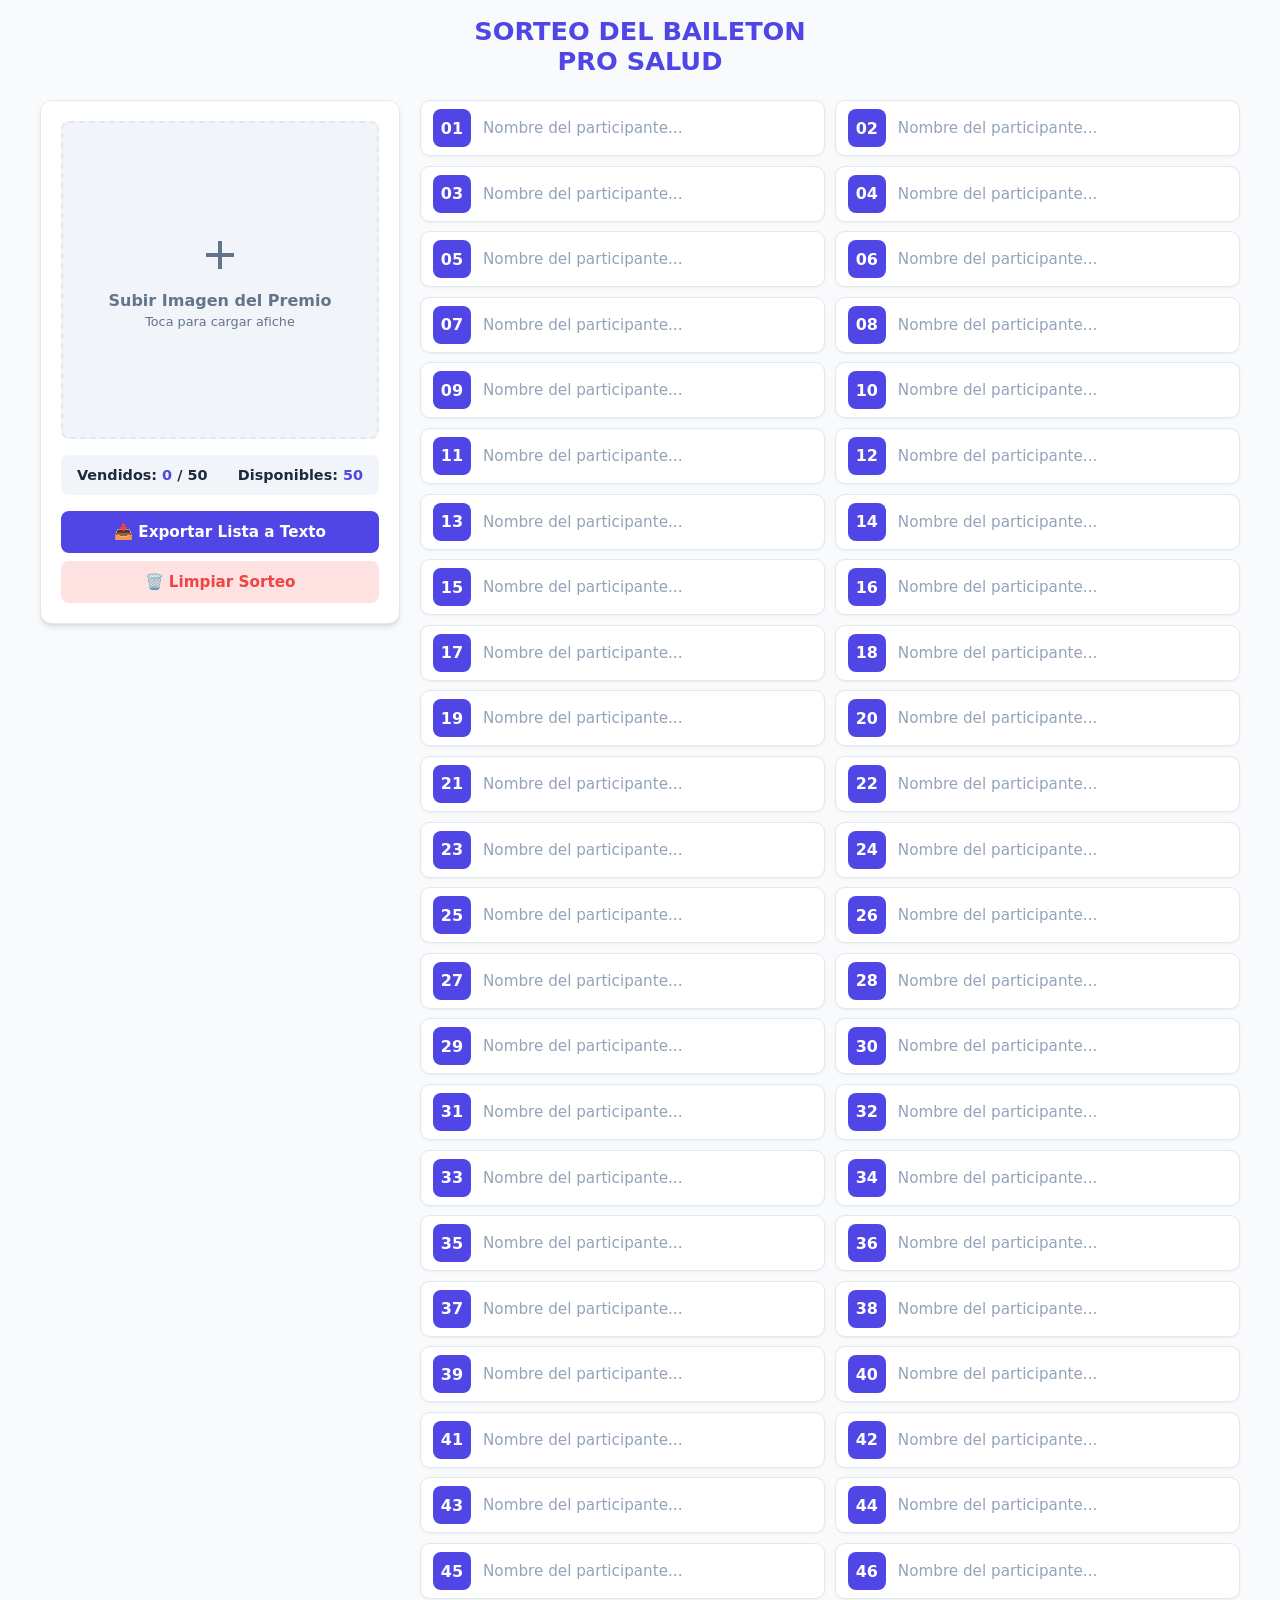
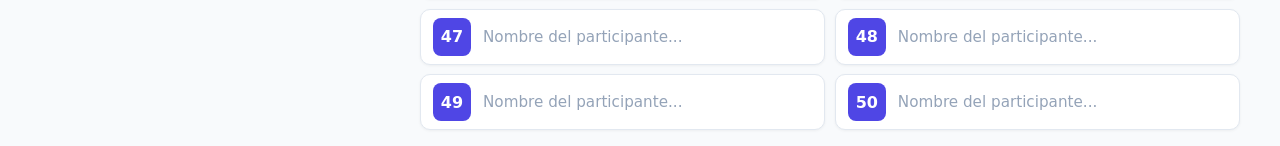
==== index.html @ f1da15a0 "v1.0.0" ====
<!DOCTYPE html>
<html lang="es">
  <head>
    <meta charset="UTF-8" />
    <meta name="viewport" content="width=device-width, initial-scale=1.0" />
    <title>Plantilla de Sorteo - 50 Números</title>
    <link rel="stylesheet" href="styles.css" />
    <script src="script.js" defer></script>
  </head>
  <body>
    <header>
      <h1>SORTEO DEL BAILETON<br>PRO SALUD</h1>
    </header>

    <main class="app-container">
      <!-- Columna 1: Imagen, contadores y acciones -->
      <div class="sticky-side">
        <section class="card">
          <label for="image-upload" class="image-preview-box" id="preview-container">
            <img id="raffle-image" src="" alt="Imagen del Premio" />
            <div class="image-placeholder" id="placeholder-text">
              <svg viewBox="0 0 24 24">
                <path d="M19,13H13V19H11V13H5V11H11V5H13V11H19V13Z" />
              </svg>
              <p><strong>Subir Imagen del Premio</strong></p>
              <p style="font-size:0.8rem; margin-top:4px;">Toca para cargar afiche</p>
            </div>
          </label>
          <input type="file" id="image-upload" class="file-input" accept=".jpg, .jpeg, .png, .webp, .gif, image/jpeg, image/png, image/webp" />
          <div class="stats-box">
            <div>Vendidos: <span id="count-filled">0</span> / 50</div>
            <div>Disponibles: <span id="count-empty">50</span></div>
          </div>

          <div class="actions">
            <button class="btn btn-primary" id="btn-export">
              📥 Exportar Lista a Texto
            </button>
            <button class="btn btn-danger" id="btn-reset">
              🗑️ Limpiar Sorteo
            </button>
          </div>
        </section>
      </div>

      <!-- Columna 2: Cuadrícula de 50 números -->
      <section class="numbers-grid" id="grid-container"></section>
    </main>
    <div id="toast" class="toast">Guardado en tiempo real</div>
  </body>
</html>
---- styles.css ----
:root {
    --primary-color: #4f46e5;
    --primary-hover: #4338ca;
    --bg-color: #f8fafc;
    --card-bg: #ffffff;
    --text-main: #1e293b;
    --text-muted: #64748b;
    --border-color: #e2e8f0;
    --accent-color: #10b981;
    --danger-color: #ef4444;
    --radius: 12px;
    --shadow: 0 4px 6px -1px rgba(0, 0, 0, 0.1), 0 2px 4px -1px rgba(0, 0, 0, 0.06);
}

* {
    box-sizing: border-box;
    margin: 0;
    padding: 0;
    font-family: 'Segoe UI', system-ui, -apple-system, sans-serif;
}

body {
    background-color: var(--bg-color);
    color: var(--text-main);
    padding: 1rem;
    min-height: 100vh;
}

header {
    text-align: center;
    margin-bottom: 1.5rem;
}

header h1 {
    font-size: 1.6rem;
    color: var(--primary-color);
    margin-bottom: 0.25rem;
}

header p {
    color: var(--text-muted);
    font-size: 0.9rem;
}

.app-container {
    display: grid;
    grid-template-columns: 1fr;
    gap: 1.25rem;
    max-width: 1200px;
    margin: 0 auto;
}

@media (min-width: 900px) {
    .app-container {
    grid-template-columns: 360px 1fr;
    align-items: start;
    }
    
    .sticky-side {
    position: sticky;
    top: 1rem;
    }
}

.card {
    background: var(--card-bg);
    border-radius: var(--radius);
    padding: 1.25rem;
    box-shadow: var(--shadow);
    border: 1px solid var(--border-color);
}

.image-preview-box {
    width: 100%;
    aspect-ratio: 1 / 1;
    border: 2px dashed var(--border-color);
    border-radius: 8px;
    display: flex;
    flex-direction: column;
    align-items: center;
    justify-content: center;
    overflow: hidden;
    position: relative;
    background-color: #f1f5f9;
    cursor: pointer;
    transition: border-color 0.2s;
}

.image-preview-box:hover {
    border-color: var(--primary-color);
}

.image-preview-box img {
    width: 100%;
    height: 100%;
    object-fit: cover;
    display: none;
}

.image-placeholder {
    text-align: center;
    color: var(--text-muted);
    padding: 1rem;
}

.image-placeholder svg {
    width: 48px;
    height: 48px;
    margin-bottom: 0.5rem;
    fill: var(--text-muted);
}

.file-input {
    display: none;
}

.stats-box {
    margin-top: 1rem;
    display: flex;
    justify-content: space-between;
    background: #f1f5f9;
    padding: 0.75rem 1rem;
    border-radius: 8px;
    font-weight: 600;
    font-size: 0.9rem;
}

.stats-box span {
    color: var(--primary-color);
}

.actions {
    margin-top: 1rem;
    display: flex;
    flex-direction: column;
    gap: 0.5rem;
}

.btn {
    padding: 0.75rem 1rem;
    border: none;
    border-radius: 8px;
    font-weight: 600;
    cursor: pointer;
    transition: all 0.2s;
    display: flex;
    align-items: center;
    justify-content: center;
    gap: 0.5rem;
    font-size: 0.95rem;
}

.btn-primary {
    background-color: var(--primary-color);
    color: white;
}

.btn-primary:hover {
    background-color: var(--primary-hover);
}

.btn-danger {
    background-color: #fee2e2;
    color: var(--danger-color);
}

.btn-danger:hover {
    background-color: #fecaca;
}

.numbers-grid {
    display: grid;
    grid-template-columns: 1fr;
    gap: 0.6rem;
}

@media (min-width: 600px) {
    .numbers-grid {
    grid-template-columns: repeat(2, 1fr);
    }
}

.number-card {
    display: flex;
    align-items: center;
    background: var(--card-bg);
    border-radius: 10px;
    border: 1px solid var(--border-color);
    padding: 0.5rem 0.75rem;
    box-shadow: 0 1px 3px rgba(0,0,0,0.05);
    transition: border-color 0.2s, background-color 0.2s;
}

.number-card.filled {
    border-color: var(--accent-color);
    background-color: #f0fdf4;
}

.number-badge {
    width: 38px;
    height: 38px;
    background-color: var(--primary-color);
    color: white;
    font-weight: 700;
    font-size: 1rem;
    border-radius: 8px;
    display: flex;
    align-items: center;
    justify-content: center;
    margin-right: 0.75rem;
    flex-shrink: 0;
}

.number-card.filled .number-badge {
    background-color: var(--accent-color);
}

.number-input {
    width: 100%;
    border: none;
    outline: none;
    font-size: 0.95rem;
    color: var(--text-main);
    background: transparent;
    padding: 0.4rem 0;
}

.number-input::placeholder {
    color: #94a3b8;
}

/* Indicador Flotante */
.toast {
    position: fixed;
    bottom: 20px;
    right: 20px;
    background: #1e293b;
    color: #fff;
    padding: 10px 18px;
    border-radius: 8px;
    font-size: 0.85rem;
    opacity: 0;
    transform: translateY(20px);
    transition: all 0.3s ease;
    pointer-events: none;
    z-index: 1000;
}

.toast.show {
    opacity: 1;
    transform: translateY(0);
}
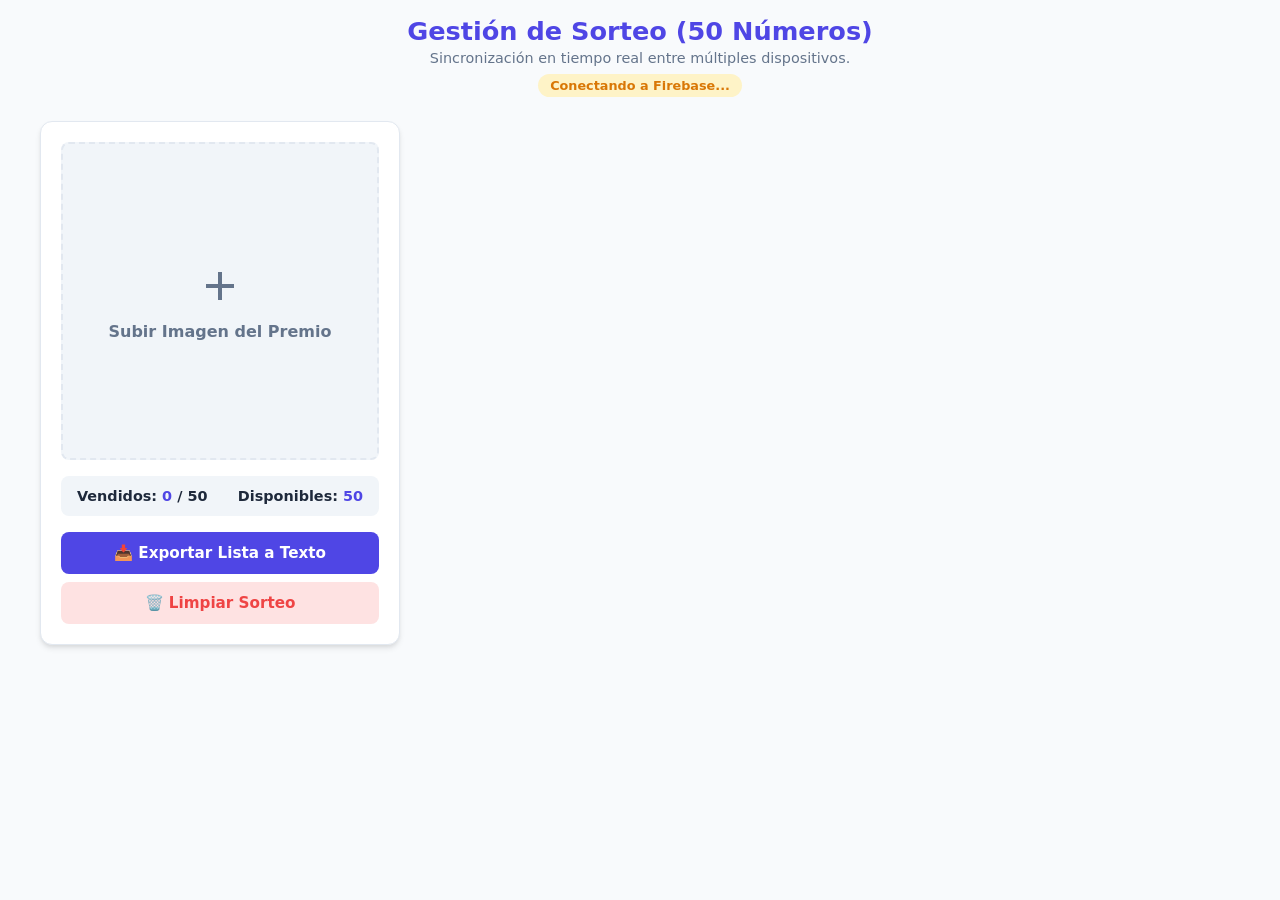
==== commit e6106603: "v2.0.0" ====
--- a/index.html
+++ b/index.html
@@ -3,17 +3,19 @@
   <head>
     <meta charset="UTF-8" />
     <meta name="viewport" content="width=device-width, initial-scale=1.0" />
-    <title>Plantilla de Sorteo - 50 Números</title>
+    <title>Plantilla de Sorteo - 50 Números (En Tiempo Real)</title>
     <link rel="stylesheet" href="styles.css" />
-    <script src="script.js" defer></script>
+    <script type="module" src="script.js" defer></script>
   </head>
   <body>
+
     <header>
-      <h1>SORTEO DEL BAILETON<br>PRO SALUD</h1>
+      <h1>Gestión de Sorteo (50 Números)</h1>
+      <p>Sincronización en tiempo real entre múltiples dispositivos.</p>
+      <div id="status-badge" class="status-badge">Conectando a Firebase...</div>
     </header>
 
     <main class="app-container">
-      <!-- Columna 1: Imagen, contadores y acciones -->
       <div class="sticky-side">
         <section class="card">
           <label for="image-upload" class="image-preview-box" id="preview-container">
@@ -23,10 +25,10 @@
                 <path d="M19,13H13V19H11V13H5V11H11V5H13V11H19V13Z" />
               </svg>
               <p><strong>Subir Imagen del Premio</strong></p>
-              <p style="font-size:0.8rem; margin-top:4px;">Toca para cargar afiche</p>
             </div>
           </label>
           <input type="file" id="image-upload" class="file-input" accept=".jpg, .jpeg, .png, .webp, .gif, image/jpeg, image/png, image/webp" />
+
           <div class="stats-box">
             <div>Vendidos: <span id="count-filled">0</span> / 50</div>
             <div>Disponibles: <span id="count-empty">50</span></div>
@@ -42,10 +44,8 @@
           </div>
         </section>
       </div>
-
-      <!-- Columna 2: Cuadrícula de 50 números -->
       <section class="numbers-grid" id="grid-container"></section>
     </main>
-    <div id="toast" class="toast">Guardado en tiempo real</div>
+    <div id="toast" class="toast">Guardando en Firebase...</div>
   </body>
 </html>
--- a/styles.css
+++ b/styles.css
@@ -1,252 +1,269 @@
 :root {
-    --primary-color: #4f46e5;
-    --primary-hover: #4338ca;
-    --bg-color: #f8fafc;
-    --card-bg: #ffffff;
-    --text-main: #1e293b;
-    --text-muted: #64748b;
-    --border-color: #e2e8f0;
-    --accent-color: #10b981;
-    --danger-color: #ef4444;
-    --radius: 12px;
-    --shadow: 0 4px 6px -1px rgba(0, 0, 0, 0.1), 0 2px 4px -1px rgba(0, 0, 0, 0.06);
+--primary-color: #4f46e5;
+--primary-hover: #4338ca;
+--bg-color: #f8fafc;
+--card-bg: #ffffff;
+--text-main: #1e293b;
+--text-muted: #64748b;
+--border-color: #e2e8f0;
+--accent-color: #10b981;
+--danger-color: #ef4444;
+--radius: 12px;
+--shadow: 0 4px 6px -1px rgba(0, 0, 0, 0.1), 0 2px 4px -1px rgba(0, 0, 0, 0.06);
 }
 
 * {
-    box-sizing: border-box;
-    margin: 0;
-    padding: 0;
-    font-family: 'Segoe UI', system-ui, -apple-system, sans-serif;
+box-sizing: border-box;
+margin: 0;
+padding: 0;
+font-family: 'Segoe UI', system-ui, -apple-system, sans-serif;
 }
 
 body {
-    background-color: var(--bg-color);
-    color: var(--text-main);
-    padding: 1rem;
-    min-height: 100vh;
+background-color: var(--bg-color);
+color: var(--text-main);
+padding: 1rem;
+min-height: 100vh;
 }
 
 header {
-    text-align: center;
-    margin-bottom: 1.5rem;
+text-align: center;
+margin-bottom: 1.5rem;
 }
 
 header h1 {
-    font-size: 1.6rem;
-    color: var(--primary-color);
-    margin-bottom: 0.25rem;
+font-size: 1.6rem;
+color: var(--primary-color);
+margin-bottom: 0.25rem;
 }
 
 header p {
-    color: var(--text-muted);
-    font-size: 0.9rem;
-}
-
+color: var(--text-muted);
+font-size: 0.9rem;
+}
+
+/* Indicador de conexión */
+.status-badge {
+display: inline-block;
+padding: 0.25rem 0.75rem;
+border-radius: 9999px;
+font-size: 0.8rem;
+font-weight: 600;
+margin-top: 0.5rem;
+background-color: #fef3c7;
+color: #d97706;
+}
+
+.status-badge.connected {
+background-color: #d1fae5;
+color: #059669;
+}
+
+/* Layout Responsive */
 .app-container {
-    display: grid;
-    grid-template-columns: 1fr;
-    gap: 1.25rem;
-    max-width: 1200px;
-    margin: 0 auto;
+display: grid;
+grid-template-columns: 1fr;
+gap: 1.25rem;
+max-width: 1200px;
+margin: 0 auto;
 }
 
 @media (min-width: 900px) {
-    .app-container {
+.app-container {
     grid-template-columns: 360px 1fr;
     align-items: start;
-    }
-    
-    .sticky-side {
+}
+
+.sticky-side {
     position: sticky;
     top: 1rem;
-    }
+}
 }
 
 .card {
-    background: var(--card-bg);
-    border-radius: var(--radius);
-    padding: 1.25rem;
-    box-shadow: var(--shadow);
-    border: 1px solid var(--border-color);
+background: var(--card-bg);
+border-radius: var(--radius);
+padding: 1.25rem;
+box-shadow: var(--shadow);
+border: 1px solid var(--border-color);
 }
 
 .image-preview-box {
-    width: 100%;
-    aspect-ratio: 1 / 1;
-    border: 2px dashed var(--border-color);
-    border-radius: 8px;
-    display: flex;
-    flex-direction: column;
-    align-items: center;
-    justify-content: center;
-    overflow: hidden;
-    position: relative;
-    background-color: #f1f5f9;
-    cursor: pointer;
-    transition: border-color 0.2s;
+width: 100%;
+aspect-ratio: 1 / 1;
+border: 2px dashed var(--border-color);
+border-radius: 8px;
+display: flex;
+flex-direction: column;
+align-items: center;
+justify-content: center;
+overflow: hidden;
+position: relative;
+background-color: #f1f5f9;
+cursor: pointer;
+transition: border-color 0.2s;
 }
 
 .image-preview-box:hover {
-    border-color: var(--primary-color);
+border-color: var(--primary-color);
 }
 
 .image-preview-box img {
-    width: 100%;
-    height: 100%;
-    object-fit: cover;
-    display: none;
+width: 100%;
+height: 100%;
+object-fit: cover;
+display: none;
 }
 
 .image-placeholder {
-    text-align: center;
-    color: var(--text-muted);
-    padding: 1rem;
+text-align: center;
+color: var(--text-muted);
+padding: 1rem;
 }
 
 .image-placeholder svg {
-    width: 48px;
-    height: 48px;
-    margin-bottom: 0.5rem;
-    fill: var(--text-muted);
+width: 48px;
+height: 48px;
+margin-bottom: 0.5rem;
+fill: var(--text-muted);
 }
 
 .file-input {
-    display: none;
+display: none;
 }
 
 .stats-box {
-    margin-top: 1rem;
-    display: flex;
-    justify-content: space-between;
-    background: #f1f5f9;
-    padding: 0.75rem 1rem;
-    border-radius: 8px;
-    font-weight: 600;
-    font-size: 0.9rem;
+margin-top: 1rem;
+display: flex;
+justify-content: space-between;
+background: #f1f5f9;
+padding: 0.75rem 1rem;
+border-radius: 8px;
+font-weight: 600;
+font-size: 0.9rem;
 }
 
 .stats-box span {
-    color: var(--primary-color);
+color: var(--primary-color);
 }
 
 .actions {
-    margin-top: 1rem;
-    display: flex;
-    flex-direction: column;
-    gap: 0.5rem;
+margin-top: 1rem;
+display: flex;
+flex-direction: column;
+gap: 0.5rem;
 }
 
 .btn {
-    padding: 0.75rem 1rem;
-    border: none;
-    border-radius: 8px;
-    font-weight: 600;
-    cursor: pointer;
-    transition: all 0.2s;
-    display: flex;
-    align-items: center;
-    justify-content: center;
-    gap: 0.5rem;
-    font-size: 0.95rem;
+padding: 0.75rem 1rem;
+border: none;
+border-radius: 8px;
+font-weight: 600;
+cursor: pointer;
+transition: all 0.2s;
+display: flex;
+align-items: center;
+justify-content: center;
+gap: 0.5rem;
+font-size: 0.95rem;
 }
 
 .btn-primary {
-    background-color: var(--primary-color);
-    color: white;
+background-color: var(--primary-color);
+color: white;
 }
 
 .btn-primary:hover {
-    background-color: var(--primary-hover);
+background-color: var(--primary-hover);
 }
 
 .btn-danger {
-    background-color: #fee2e2;
-    color: var(--danger-color);
+background-color: #fee2e2;
+color: var(--danger-color);
 }
 
 .btn-danger:hover {
-    background-color: #fecaca;
+background-color: #fecaca;
 }
 
 .numbers-grid {
-    display: grid;
-    grid-template-columns: 1fr;
-    gap: 0.6rem;
+display: grid;
+grid-template-columns: 1fr;
+gap: 0.6rem;
 }
 
 @media (min-width: 600px) {
-    .numbers-grid {
+.numbers-grid {
     grid-template-columns: repeat(2, 1fr);
-    }
+}
 }
 
 .number-card {
-    display: flex;
-    align-items: center;
-    background: var(--card-bg);
-    border-radius: 10px;
-    border: 1px solid var(--border-color);
-    padding: 0.5rem 0.75rem;
-    box-shadow: 0 1px 3px rgba(0,0,0,0.05);
-    transition: border-color 0.2s, background-color 0.2s;
+display: flex;
+align-items: center;
+background: var(--card-bg);
+border-radius: 10px;
+border: 1px solid var(--border-color);
+padding: 0.5rem 0.75rem;
+box-shadow: 0 1px 3px rgba(0,0,0,0.05);
+transition: border-color 0.2s, background-color 0.2s;
 }
 
 .number-card.filled {
-    border-color: var(--accent-color);
-    background-color: #f0fdf4;
+border-color: var(--accent-color);
+background-color: #f0fdf4;
 }
 
 .number-badge {
-    width: 38px;
-    height: 38px;
-    background-color: var(--primary-color);
-    color: white;
-    font-weight: 700;
-    font-size: 1rem;
-    border-radius: 8px;
-    display: flex;
-    align-items: center;
-    justify-content: center;
-    margin-right: 0.75rem;
-    flex-shrink: 0;
+width: 38px;
+height: 38px;
+background-color: var(--primary-color);
+color: white;
+font-weight: 700;
+font-size: 1rem;
+border-radius: 8px;
+display: flex;
+align-items: center;
+justify-content: center;
+margin-right: 0.75rem;
+flex-shrink: 0;
 }
 
 .number-card.filled .number-badge {
-    background-color: var(--accent-color);
+background-color: var(--accent-color);
 }
 
 .number-input {
-    width: 100%;
-    border: none;
-    outline: none;
-    font-size: 0.95rem;
-    color: var(--text-main);
-    background: transparent;
-    padding: 0.4rem 0;
+width: 100%;
+border: none;
+outline: none;
+font-size: 0.95rem;
+color: var(--text-main);
+background: transparent;
+padding: 0.4rem 0;
 }
 
 .number-input::placeholder {
-    color: #94a3b8;
-}
-
-/* Indicador Flotante */
+color: #94a3b8;
+}
+
 .toast {
-    position: fixed;
-    bottom: 20px;
-    right: 20px;
-    background: #1e293b;
-    color: #fff;
-    padding: 10px 18px;
-    border-radius: 8px;
-    font-size: 0.85rem;
-    opacity: 0;
-    transform: translateY(20px);
-    transition: all 0.3s ease;
-    pointer-events: none;
-    z-index: 1000;
+position: fixed;
+bottom: 20px;
+right: 20px;
+background: #1e293b;
+color: #fff;
+padding: 10px 18px;
+border-radius: 8px;
+font-size: 0.85rem;
+opacity: 0;
+transform: translateY(20px);
+transition: all 0.3s ease;
+pointer-events: none;
+z-index: 1000;
 }
 
 .toast.show {
-    opacity: 1;
-    transform: translateY(0);
+opacity: 1;
+transform: translateY(0);
 }
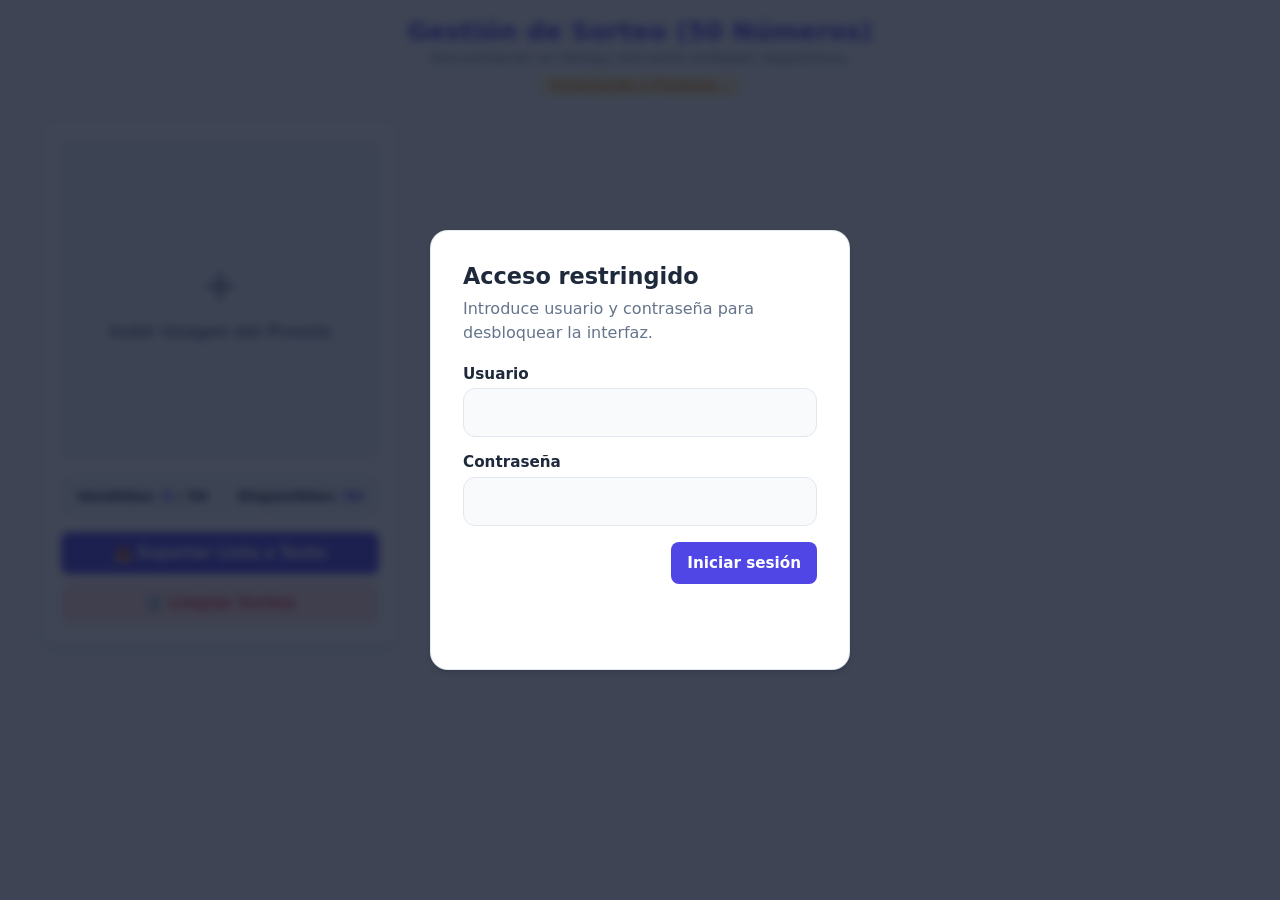
==== commit c684b24e: "v3.5.0" ====
--- a/index.html
+++ b/index.html
@@ -47,5 +47,26 @@
       <section class="numbers-grid" id="grid-container"></section>
     </main>
     <div id="toast" class="toast">Guardando en Firebase...</div>
+
+    <div id="login-modal" class="modal-overlay">
+      <div class="modal" role="dialog" aria-modal="true" aria-labelledby="login-title">
+        <h2 id="login-title">Acceso restringido</h2>
+        <p>Introduce usuario y contraseña para desbloquear la interfaz.</p>
+        <form id="login-form" class="login-form" autocomplete="off">
+          <label for="login-username">
+            Usuario
+            <input id="login-username" name="username" type="text" required autocomplete="username" maxlength="30" />
+          </label>
+          <label for="login-password">
+            Contraseña
+            <input id="login-password" name="password" type="password" required autocomplete="current-password" maxlength="30" />
+          </label>
+          <div class="login-actions">
+            <button type="submit" class="btn btn-primary">Iniciar sesión</button>
+          </div>
+          <p id="login-error" class="login-error" aria-live="polite"></p>
+        </form>
+      </div>
+    </div>
   </body>
 </html>
--- a/styles.css
+++ b/styles.css
@@ -1,269 +1,349 @@
 :root {
---primary-color: #4f46e5;
---primary-hover: #4338ca;
---bg-color: #f8fafc;
---card-bg: #ffffff;
---text-main: #1e293b;
---text-muted: #64748b;
---border-color: #e2e8f0;
---accent-color: #10b981;
---danger-color: #ef4444;
---radius: 12px;
---shadow: 0 4px 6px -1px rgba(0, 0, 0, 0.1), 0 2px 4px -1px rgba(0, 0, 0, 0.06);
+    --primary-color: #4f46e5;
+    --primary-hover: #4338ca;
+    --bg-color: #f8fafc;
+    --card-bg: #ffffff;
+    --text-main: #1e293b;
+    --text-muted: #64748b;
+    --border-color: #e2e8f0;
+    --accent-color: #10b981;
+    --danger-color: #ef4444;
+    --radius: 12px;
+    --shadow: 0 4px 6px -1px rgba(0, 0, 0, 0.1), 0 2px 4px -1px rgba(0, 0, 0, 0.06);
 }
 
 * {
-box-sizing: border-box;
-margin: 0;
-padding: 0;
-font-family: 'Segoe UI', system-ui, -apple-system, sans-serif;
+    box-sizing: border-box;
+    margin: 0;
+    padding: 0;
+    font-family: 'Segoe UI', system-ui, -apple-system, sans-serif;
 }
 
 body {
-background-color: var(--bg-color);
-color: var(--text-main);
-padding: 1rem;
-min-height: 100vh;
+    background-color: var(--bg-color);
+    color: var(--text-main);
+    padding: 1rem;
+    min-height: 100vh;
 }
 
 header {
-text-align: center;
-margin-bottom: 1.5rem;
+    text-align: center;
+    margin-bottom: 1.5rem;
 }
 
 header h1 {
-font-size: 1.6rem;
-color: var(--primary-color);
-margin-bottom: 0.25rem;
+    font-size: 1.6rem;
+    color: var(--primary-color);
+    margin-bottom: 0.25rem;
 }
 
 header p {
-color: var(--text-muted);
-font-size: 0.9rem;
+    color: var(--text-muted);
+    font-size: 0.9rem;
 }
 
 /* Indicador de conexión */
 .status-badge {
-display: inline-block;
-padding: 0.25rem 0.75rem;
-border-radius: 9999px;
-font-size: 0.8rem;
-font-weight: 600;
-margin-top: 0.5rem;
-background-color: #fef3c7;
-color: #d97706;
+    display: inline-block;
+    padding: 0.25rem 0.75rem;
+    border-radius: 9999px;
+    font-size: 0.8rem;
+    font-weight: 600;
+    margin-top: 0.5rem;
+    background-color: #fef3c7;
+    color: #d97706;
 }
 
 .status-badge.connected {
-background-color: #d1fae5;
-color: #059669;
+    background-color: #d1fae5;
+    color: #059669;
 }
 
 /* Layout Responsive */
 .app-container {
-display: grid;
-grid-template-columns: 1fr;
-gap: 1.25rem;
-max-width: 1200px;
-margin: 0 auto;
+    display: grid;
+    grid-template-columns: 1fr;
+    gap: 1.25rem;
+    max-width: 1200px;
+    margin: 0 auto;
 }
 
 @media (min-width: 900px) {
-.app-container {
-    grid-template-columns: 360px 1fr;
-    align-items: start;
-}
-
-.sticky-side {
-    position: sticky;
-    top: 1rem;
-}
+    .app-container {
+        grid-template-columns: 360px 1fr;
+        align-items: start;
+    }
+
+    .sticky-side {
+        position: sticky;
+        top: 1rem;
+    }
 }
 
 .card {
-background: var(--card-bg);
-border-radius: var(--radius);
-padding: 1.25rem;
-box-shadow: var(--shadow);
-border: 1px solid var(--border-color);
+    background: var(--card-bg);
+    border-radius: var(--radius);
+    padding: 1.25rem;
+    box-shadow: var(--shadow);
+    border: 1px solid var(--border-color);
 }
 
 .image-preview-box {
-width: 100%;
-aspect-ratio: 1 / 1;
-border: 2px dashed var(--border-color);
-border-radius: 8px;
-display: flex;
-flex-direction: column;
-align-items: center;
-justify-content: center;
-overflow: hidden;
-position: relative;
-background-color: #f1f5f9;
-cursor: pointer;
-transition: border-color 0.2s;
+    width: 100%;
+    aspect-ratio: 1 / 1;
+    border: 2px dashed var(--border-color);
+    border-radius: 8px;
+    display: flex;
+    flex-direction: column;
+    align-items: center;
+    justify-content: center;
+    overflow: hidden;
+    position: relative;
+    background-color: #f1f5f9;
+    cursor: pointer;
+    transition: border-color 0.2s;
 }
 
 .image-preview-box:hover {
-border-color: var(--primary-color);
+    border-color: var(--primary-color);
 }
 
 .image-preview-box img {
-width: 100%;
-height: 100%;
-object-fit: cover;
-display: none;
+    width: 100%;
+    height: 100%;
+    object-fit: cover;
+    display: none;
 }
 
 .image-placeholder {
-text-align: center;
-color: var(--text-muted);
-padding: 1rem;
+    text-align: center;
+    color: var(--text-muted);
+    padding: 1rem;
 }
 
 .image-placeholder svg {
-width: 48px;
-height: 48px;
-margin-bottom: 0.5rem;
-fill: var(--text-muted);
+    width: 48px;
+    height: 48px;
+    margin-bottom: 0.5rem;
+    fill: var(--text-muted);
 }
 
 .file-input {
-display: none;
+    display: none;
 }
 
 .stats-box {
-margin-top: 1rem;
-display: flex;
-justify-content: space-between;
-background: #f1f5f9;
-padding: 0.75rem 1rem;
-border-radius: 8px;
-font-weight: 600;
-font-size: 0.9rem;
+    margin-top: 1rem;
+    display: flex;
+    justify-content: space-between;
+    background: #f1f5f9;
+    padding: 0.75rem 1rem;
+    border-radius: 8px;
+    font-weight: 600;
+    font-size: 0.9rem;
 }
 
 .stats-box span {
-color: var(--primary-color);
+    color: var(--primary-color);
 }
 
 .actions {
-margin-top: 1rem;
-display: flex;
-flex-direction: column;
-gap: 0.5rem;
+    margin-top: 1rem;
+    display: flex;
+    flex-direction: column;
+    gap: 0.5rem;
 }
 
 .btn {
-padding: 0.75rem 1rem;
-border: none;
-border-radius: 8px;
-font-weight: 600;
-cursor: pointer;
-transition: all 0.2s;
-display: flex;
-align-items: center;
-justify-content: center;
-gap: 0.5rem;
-font-size: 0.95rem;
+    padding: 0.75rem 1rem;
+    border: none;
+    border-radius: 8px;
+    font-weight: 600;
+    cursor: pointer;
+    transition: all 0.2s;
+    display: flex;
+    align-items: center;
+    justify-content: center;
+    gap: 0.5rem;
+    font-size: 0.95rem;
 }
 
 .btn-primary {
-background-color: var(--primary-color);
-color: white;
+    background-color: var(--primary-color);
+    color: white;
 }
 
 .btn-primary:hover {
-background-color: var(--primary-hover);
+    background-color: var(--primary-hover);
 }
 
 .btn-danger {
-background-color: #fee2e2;
-color: var(--danger-color);
+    background-color: #fee2e2;
+    color: var(--danger-color);
 }
 
 .btn-danger:hover {
-background-color: #fecaca;
+    background-color: #fecaca;
 }
 
 .numbers-grid {
-display: grid;
-grid-template-columns: 1fr;
-gap: 0.6rem;
+    display: grid;
+    grid-template-columns: 1fr;
+    gap: 0.6rem;
 }
 
 @media (min-width: 600px) {
-.numbers-grid {
-    grid-template-columns: repeat(2, 1fr);
-}
+    .numbers-grid {
+        grid-template-columns: repeat(2, 1fr);
+    }
 }
 
 .number-card {
-display: flex;
-align-items: center;
-background: var(--card-bg);
-border-radius: 10px;
-border: 1px solid var(--border-color);
-padding: 0.5rem 0.75rem;
-box-shadow: 0 1px 3px rgba(0,0,0,0.05);
-transition: border-color 0.2s, background-color 0.2s;
+    display: flex;
+    align-items: center;
+    background: var(--card-bg);
+    border-radius: 10px;
+    border: 1px solid var(--border-color);
+    padding: 0.5rem 0.75rem;
+    box-shadow: 0 1px 3px rgba(0,0,0,0.05);
+    transition: border-color 0.2s, background-color 0.2s;
 }
 
 .number-card.filled {
-border-color: var(--accent-color);
-background-color: #f0fdf4;
+    border-color: var(--accent-color);
+    background-color: #f0fdf4;
 }
 
 .number-badge {
-width: 38px;
-height: 38px;
-background-color: var(--primary-color);
-color: white;
-font-weight: 700;
-font-size: 1rem;
-border-radius: 8px;
-display: flex;
-align-items: center;
-justify-content: center;
-margin-right: 0.75rem;
-flex-shrink: 0;
+    width: 38px;
+    height: 38px;
+    background-color: var(--primary-color);
+    color: white;
+    font-weight: 700;
+    font-size: 1rem;
+    border-radius: 8px;
+    display: flex;
+    align-items: center;
+    justify-content: center;
+    margin-right: 0.75rem;
+    flex-shrink: 0;
 }
 
 .number-card.filled .number-badge {
-background-color: var(--accent-color);
+    background-color: var(--accent-color);
 }
 
 .number-input {
-width: 100%;
-border: none;
-outline: none;
-font-size: 0.95rem;
-color: var(--text-main);
-background: transparent;
-padding: 0.4rem 0;
+    width: 100%;
+    border: none;
+    outline: none;
+    font-size: 0.95rem;
+    color: var(--text-main);
+    background: transparent;
+    padding: 0.4rem 0;
 }
 
 .number-input::placeholder {
-color: #94a3b8;
+    color: #94a3b8;
 }
 
 .toast {
-position: fixed;
-bottom: 20px;
-right: 20px;
-background: #1e293b;
-color: #fff;
-padding: 10px 18px;
-border-radius: 8px;
-font-size: 0.85rem;
-opacity: 0;
-transform: translateY(20px);
-transition: all 0.3s ease;
-pointer-events: none;
-z-index: 1000;
+    position: fixed;
+    bottom: 20px;
+    right: 20px;
+    background: #1e293b;
+    color: #fff;
+    padding: 10px 18px;
+    border-radius: 8px;
+    font-size: 0.85rem;
+    opacity: 0;
+    transform: translateY(20px);
+    transition: all 0.3s ease;
+    pointer-events: none;
+    z-index: 1000;
 }
 
 .toast.show {
-opacity: 1;
-transform: translateY(0);
-}+    opacity: 1;
+    transform: translateY(0);
+}
+
+.modal-overlay {
+    position: fixed;
+    inset: 0;
+    background: rgba(15, 23, 42, 0.8);
+    display: flex;
+    align-items: center;
+    justify-content: center;
+    padding: 1.5rem;
+    backdrop-filter: blur(4px);
+    z-index: 1200;
+}
+
+.modal-overlay.hidden {
+    display: none;
+}
+
+.modal {
+    width: 100%;
+    max-width: 420px;
+    background: #ffffff;
+    border-radius: 18px;
+    padding: 2rem;
+    box-shadow: var(--shadow);
+    border: 1px solid rgba(226, 232, 240, 0.95);
+}
+
+.modal h2 {
+    margin-bottom: 0.5rem;
+    font-size: 1.4rem;
+    color: var(--text-main);
+}
+
+.modal p {
+    margin-bottom: 1.25rem;
+    color: var(--text-muted);
+    line-height: 1.5;
+}
+
+.login-form label {
+    display: block;
+    margin-bottom: 1rem;
+    font-weight: 600;
+    color: var(--text-main);
+    font-size: 0.95rem;
+}
+
+.login-form input {
+    width: 100%;
+    margin-top: 0.35rem;
+    padding: 0.9rem 1rem;
+    border: 1px solid var(--border-color);
+    border-radius: 12px;
+    background: #f8fafc;
+    font-size: 0.95rem;
+    outline: none;
+    transition: border-color 0.2s, box-shadow 0.2s;
+}
+
+.login-form input:focus {
+    border-color: var(--primary-color);
+    box-shadow: 0 0 0 3px rgba(79, 70, 229, 0.12);
+}
+
+.login-actions {
+    display: flex;
+    justify-content: flex-end;
+    margin-top: 0.5rem;
+}
+
+.login-error {
+    margin-top: 1rem;
+    color: var(--danger-color);
+    font-size: 0.92rem;
+    min-height: 1.2em;
+}
+
+body.locked {
+    overflow: hidden;
+}
